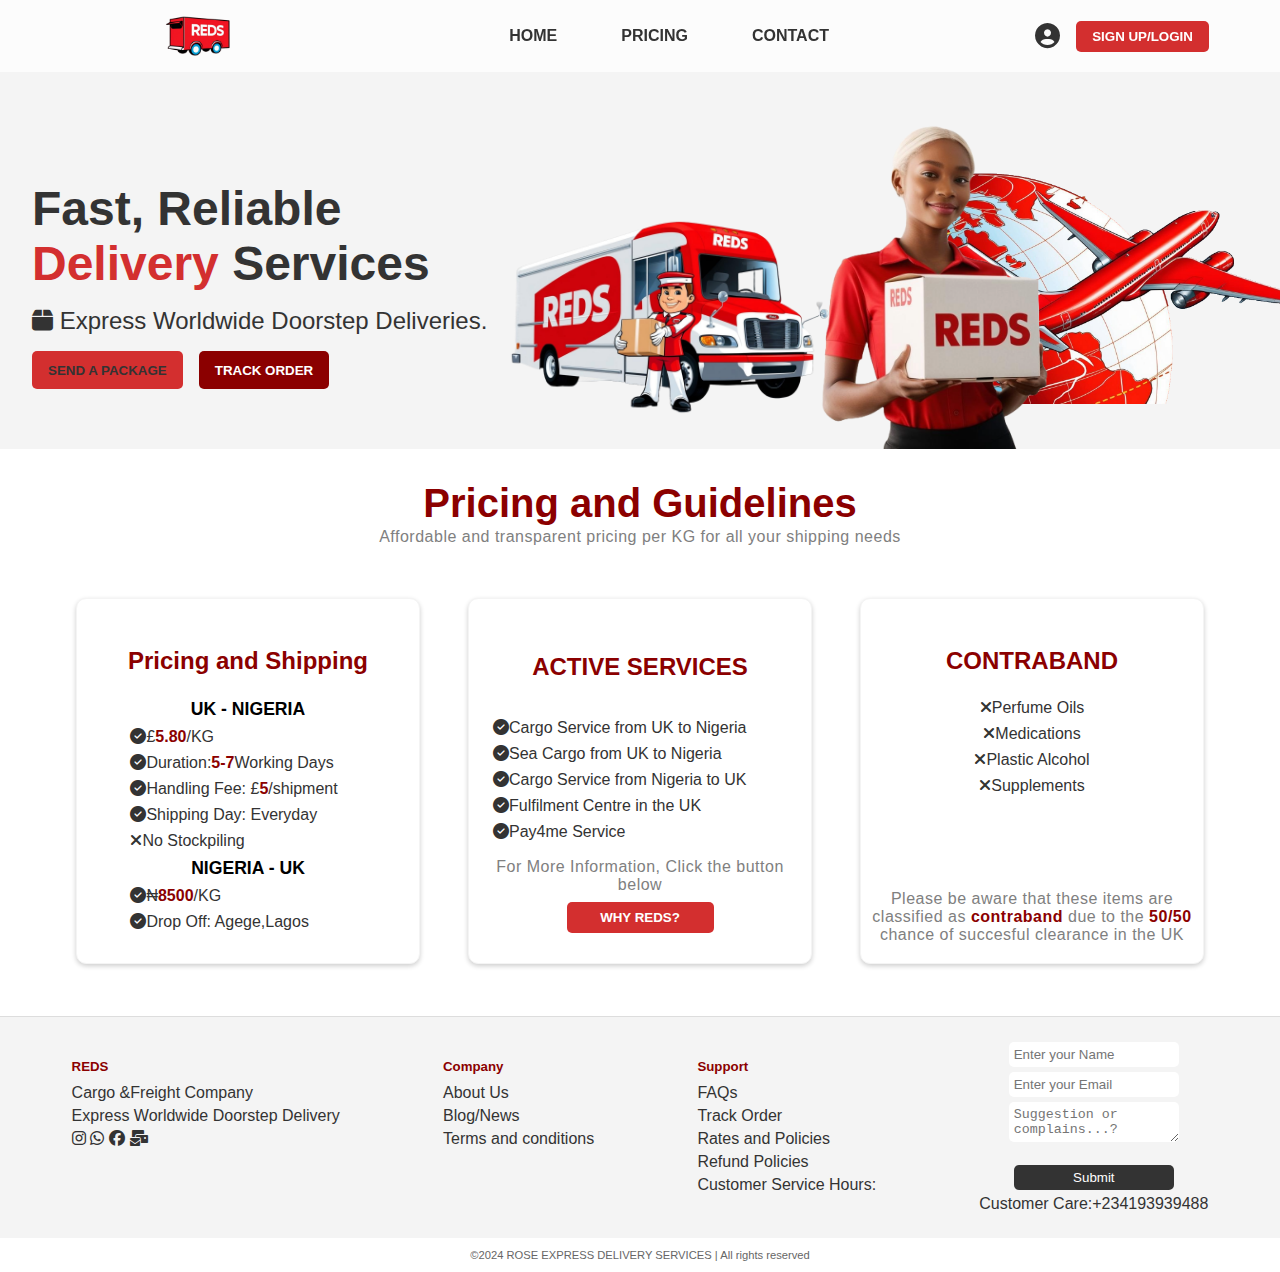
==== client/public/index.html @ db406c57 "delivery website log day 2:21/12/2024,added the pre-form and form page for the send package option" ====
<!DOCTYPE html>
<html lang="en">
<head>
    <meta charset="UTF-8">
    <meta name="viewport" content="width=device-width, initial-scale=1.0">
    <title>REDS</title>
    <link rel="stylesheet" href="CSS/reset.css">
    <link rel="stylesheet" href="CSS/style.css">
    <link rel="shortcut icon" href="IMAGES/REDS LOGO.png" type="image/x-icon">
    <link rel="stylesheet" href="fontawesome-free-6.6.0-web/css/all.min.css">
</head>
<body>
    <div class="container">
        <header>
            <nav class="navbar">
                <div class="logo">
                    <img src="IMAGES/REDS LOGO.png" alt="REDS logo">
                </div>
                <ul class="nav-menu">
                    <li><a href="#home">HOME</a></li>
                    <li><a href="#pricing">PRICING</a></li>
                    <li><a href="#contact">CONTACT</a></li> 
                </ul>
                <div class="buttons">
                    <a href="#"><i class="fa-solid fa-user-circle user"></i></a>
                    <button class="cta">SIGN UP/LOGIN</button>
                </div>
                
            </nav>
        </header>
        <!-----------------HERO SECTION------------------>
        <section id="home" class="hero">
            <div class="hero-text">
                <h1>Fast, Reliable <span>Delivery</span> Services</h1>
                <p><i class="fa-solid fa-box"></i> Express Worldwide Doorstep Deliveries. </p>
                <div class="cta-buttons">
                    <button class="cta"><a href="./src/pages/send.html">SEND A PACKAGE</a></button>
                    <button class="cta secondary">TRACK ORDER</button>
                </div>
               
            </div>
            <div class="hero-image">
                <img src="IMAGES/logo2.png" alt="Girl holding Box" class="main-image">
    
                <!-- Scattered Images -->
                 <img src="IMAGES/Remove background project (2).png" alt="plane" class="scattered-image plane">
                 <img src="IMAGES/REDS BUS.png" alt="bus" class="scattered-image bus">
    
            </div>
        </section>
        <!-----------------PRICING SECTION--------------------->
        <section id="pricing" class="pricing">
            <h2>Pricing and Guidelines</h2>
            <p>Affordable and transparent pricing per KG for all your shipping needs</p>
            <div class="pricing-info">
                <div class="card price">
                    <h3>Pricing and Shipping</h3>
                    <h5 class="title">UK - NIGERIA</h5>
                    <ul>
                        
                        <li><i class="fas fa-check-circle"></i> &pound;<strong>5.80</strong>/KG</li>
                        <li><i class="fas fa-check-circle"></i> Duration: <strong>5-7</strong> Working Days</li>
                        <li><i class="fas fa-check-circle"></i> Handling Fee: &pound;<strong>5</strong>/shipment</li>
                        <li><i class="fas fa-check-circle"></i> Shipping Day: Everyday</li>
                        <li><i class="fas fa-times"></i> No Stockpiling</li>
                    </ul>
                    <ul >
                        <h5 class="title">NIGERIA - UK</h5>
                        <li><i class="fas fa-check-circle"></i> &#8358;<strong>8500</strong>/KG</li>
                        <li><i class="fas fa-check-circle"></i> Drop Off: Agege,Lagos</li>
                    </ul>
                </div>
                <div class="card second">
                    <h3>ACTIVE SERVICES</h3>
                    <ul>
                        <li><i class="fas fa-check-circle"></i> Cargo Service from UK to Nigeria
                        </li>
                        <li><i class="fas fa-check-circle"></i> Sea Cargo from UK to Nigeria</li>
                        <li><i class="fas fa-check-circle"></i> Cargo Service from Nigeria to UK</li>
                        <li><i class="fas fa-check-circle"></i> Fulfilment Centre in the UK</li>
                        <li><i class="fas fa-check-circle"></i> Pay4me Service</li>
                    </ul>
                    <p>For More Information, Click the button below</p>
                    <button class="cta">WHY REDS?</button>
                </div>
                <div class="card last">
                    <h3>CONTRABAND </h3>
                    <ul>
                        <li><i class="fas fa-times"></i>Perfume Oils</li>
                        <li><i class="fas fa-times"></i>Medications</li>
                        <li><i class="fas fa-times"></i>Plastic Alcohol</li>
                        <li><i class="fas fa-times"></i>Supplements</li>
                    </ul>
                    <p>Please be aware that these items are classified as <strong>contraband</strong> due to the <strong>50/50</strong> chance of succesful clearance in the UK</p>
                </div>
            </div>
        </section>
        <!-----------------FOOTER------------>
        <footer>
            <div class="footer-content">
               <div class="footer-card info">
                <h5>REDS</h5>
                <p>Cargo &Freight Company</p>
                <p>Express Worldwide Doorstep Delivery</p>
                <div class="social-icons">
                    <a href="#"><i class="fab fa-instagram"></i></a>
                    <a href="#"><i class="fab fa-whatsapp"></i></a>               
                    <a href="#"><i class="fab fa-facebook"></i></a>               
                    <a href="#"><i class="fas fa-mail-bulk"></i></a>
                </div>
               </div>
               <div class="footer-card company">
                <h5>Company</h5>
                <p><a href="#">About Us</a></p>
                <p><a href="#">Blog/News</a></p>
                <p><a href="#">Terms and conditions</a></p>
               </div>
               <div class="footer-card support">
                <h5>Support</h5>
                <p><a href="#">FAQs</a></p>
                <p><a href="#">Track Order</a></p>
                <p><a href="#">Rates and Policies</a></p>
                <p><a href="#">Refund Policies</a></p>
                <p><a href="#">Customer Service Hours:</a></p>
               </div>
               <div class="footer-card contactus">
                <form >
                    <input type="text" placeholder="Enter your Name">
                    <input type="email" name="" id="" placeholder="Enter your Email">
                    <textarea name="" id="" placeholder="Suggestion or complains...?"></textarea><br>
                    <input type="submit" value="Submit" class="submit-btn">
                </form>
                <p>Customer Care:+234193939488</p>
               </div>
            </div>
            <div class="footer-ending">
                <p class="copyright">&copy;2024 ROSE EXPRESS DELIVERY SERVICES  | All rights reserved</p>
            </div>
        </footer>
        
    </div>
    <!----------------------NAVBAR--------------------->
    
    <script src="js/script.js"></script>
</body>
</html>
---- client/public/CSS/style.css ----
:root{
    --primary-red:#d32f2f;
    --dark-red:#8b0000;
    --white:#ffffff;
    --light-gray:#f4f4f4;
    --charcoal-gray:#333333;
    --gold:#ffc107;
    --green:rgb(8, 144, 8);
    font-size: 16px;
}

/* ================REUSABLE STYLING============== */
a{
    text-decoration: none;
    color: var(--charcoal-gray);
    cursor: pointer;
}
li{
    list-style-type: none;
}
strong{
    color: var(--dark-red);
}
.title{
    color: black;
    font-size: 1.1rem;
}

/* ==================GENERAL STYLING=============== */
body{
    font-family: Arial, Helvetica, sans-serif;
    margin: 0;
    padding: 0;
    background-color: var(--white);
    color: var(--charcoal-gray);
    overflow-x: hidden;
    scroll-behavior: smooth;
    width: 100%;
    
}

/* =============NAVBAR================= */
.navbar{
    display: flex;
    justify-content: space-around;
    align-items: center;
    padding: 0 2rem 0;
    background-color: #fbfbfbcc;
    border-bottom: 1px solid var(--light-gray);
    position: sticky;
    z-index: 999;
    backdrop-filter: blur(10px);
    width: 100%;
}
.nav-menu{
    display: flex;
    gap: 4rem;
   
}
.nav-menu li{
    display: inline;
}
.nav-menu li a{
    color: var(--charcoal-gray);
    font-weight: 600;
    transition: color 0.3s ease-in-out;
}
.nav-menu li a:hover{
    color: var(--primary-red);
}
.cta{
    background-color: var(--primary-red);
    color: white;
    border: none;
    padding: 0.5rem 1rem;
    border-radius: 5px;
    font-weight: bold;
    cursor: pointer;
    transition: background-color 0.3s ease;
}
.cta:hover{
    background-color: var(--dark-red);
}
.buttons{
    display: flex;
    align-items: center;
    gap: 1rem;
}
.buttons a{
    color: var(--charcoal-gray);
}
.user{
    font-size: 25px;
}
.logo{
    width: 10%;
    height: 50%;
    display: flex;
    align-items: center;
}
.logo img{
    width: 100%;
    height: 100%;
}
/* ===========HERO SECTION============== */
.hero{
    display: flex;
    padding: 2rem 2rem 0;
    background-color: var(--light-gray);
    flex-wrap: wrap;
    align-items: center;
    justify-content: space-between;
    height: 100vh;
}
.hero-text{
    max-width: 40%;
}
.hero-text h1{
    font-size: 3rem;
    color: var(--charcoal-gray);
    padding: 0;
    margin: 1rem 0 1rem;
}
.hero-text h1 span{
    color: var(--primary-red);
}
.hero-text p{
    font-size: 1.5rem;
    margin: 0 0 1rem;
    color: var(--charcoal-gray); 
}
.cta-buttons{
    display: flex;
    gap: 1rem;
}
.cta.secondary{
    background-color: var(--dark-red);
    color: var(--white);
}
.secondary:hover{
    background-color: transparent;
    outline: 2px solid var(--dark-red);
    outline-offset: -2px;
    color: var(--charcoal-gray);
}
.hero-image{
    position: relative;
    max-width: 56.2%;
    display: flex;
    justify-content: center;
    align-items: center;
   
}
.hero .cta{
padding: 0.7rem 1rem;
}
.hero-image .main-image{
    width: 177%;
    height: auto;
    object-fit: contain;
    z-index: 1;
}
.scattered-image{
    position: absolute;
    width: 70px;
    height: auto;
    z-index: 0;
    transition: transform 0.3s;
}
.scattered-image:hover{
    transform: scale(1.1);
}
.plane{
    top: 13%;
    right:-17%;
    width: 450px;
}
.bus{
    bottom: 10%;
    left: -20%;
    width: 350px;
}
/* ========PRICING SECTION========= */
.pricing{
    padding: 2rem;
    background-color: var(--white);
    text-align: center;
}
.pricing h2{
    font-size: 2.5rem;
    color: var(--dark-red);
    margin: 0;
    padding: 0;
}
.pricing p{
    margin: 2px 0;
    letter-spacing: 0.5px;
    color: grey;
}
.pricing-info{
    display: flex;
    justify-content: space-around;
    margin-top: 2rem;
    flex-wrap: wrap;
    padding: 20px;
}
.card{
    background-color: var(--white);
    border:1px solid var(--light-gray);
    border-radius: 10px;
    padding: 1.5rem;
    box-shadow: 0px 2px 5px rgba(0,0,0,0.2);
    width: 25%;
    text-align: center;
}
.pricing-info .price h5 {
margin: 0;
}
.pricing-info .price ul {
  width: 80%;
  margin: 0 auto;
}
.pricing-info .price li{
    display: flex;
}
.card h3{
    font-size: 1.5rem;
    color: var(--dark-red);
}
.card ul{
    list-style: none;
    padding: 0;
    margin: 0;
}
.card ul li{
    margin: 0.5rem 0;
}
.last{
    position: relative;
}
.last p{
    position: absolute;
    bottom: 2%;
    left: 0;
    padding: 10px;
}
.second{
    display: flex;
    flex-direction: column;
    justify-content: space-evenly;
}
.second li{
    display: flex;
    width: 90%;
    margin: 0 auto;
}
.second .cta{
    width: 50%;
    margin: 0 auto;
}
/* ===========FOOTER============== */
.footer-content{
    display: flex;
    justify-content: space-around;
    background-color: var(--light-gray);
    padding: 20px;
    border-top: 1px solid #ddd;
}
.footer-content div{
    text-align: left;
}
.footer-content h5{
    color: var(--dark-red);
    margin-bottom: 10px;
}
.footer-content p a{
    display: block;
    text-decoration: none;
    color: var(--charcoal-gray);
    margin: 0;
    padding: 0;
}
.footer-content p{
    margin: 5px 0;
}
.footer-content p:hover a{
    color: var(--primary-red);
    margin-left: -5px ;
}
.footer-content form{
    display: flex;
    flex-direction: column;
    align-items: center;
}
.footer-content form input, .footer-content form textarea{
    width: 70%;
    margin: 5px 0 0;
    padding: 5px;
    border: none ;
    border-radius: 5px;
}
.submit-btn{
    background-color: var(--charcoal-gray);
    color: var(--white);
    padding: 8px 15px;
    cursor: pointer;
    transition: background-color 0.3s ease;
}
.submit-btn:hover{
    background-color: var(--green);
}
.copyright{
   text-align: center;
   color: #666;
   font-size: 0.7rem;
}

/* ===========MEDIA QUERIES============ */
@media (max-width:2560px){
    .hero{
        height: auto;
    }
    .hero-text{
        width: 50%;
    }
    .hero-image{
        width: 50%;
    }
    .hero-image .main-image{
        width: 100%;
    }
    .plane{
        right: 15%;
    }
    .bus{
        left: 6%;
    } 
}
@media(max-width:2251px){
    .plane{
        right: 10%;
    }
    .bus{
        left: 0;
    }
}
@media(max-width:1983px){
    .plane{
        right: 3%;
    }
    .bus{
        left:-5%;
    }
}
@media(max-width:1765px){
    .plane{
        right: -3%;
    }
    .bus{
        left:-8%;
    }
}
@media(max-width:1591px){
    .plane{
        right: -9%;
    }
    .bus{
        left:-15%;
    }
}
@media(max-width:1450px){
    .plane{
        right: -15%;
    }
}
@media(max-width:1332px){
    .plane{
        right: -21%;
    }
    .bus{
        left: -25%;
    }
}
@media(max-width:1229px){
    .plane{
        right: -28%;
    }
    .bus{
        left: -25%;
    }
}
@media(max-width:1135px){
    .plane{
        right: -5%;
        width: 300px;
    }
    .bus{
        left: -15%;
        width: 250px;
    }
}
@media(max-width:1053px){
    .plane{
        right: 0%;
        width: 250px;
    }
    .bus{
        left: -8%;
        width: 200px;
    }
}
@media(max-width:953px){
    .plane{
        right: -6%;
        width: 250px;
    }
    .bus{
        left: -13%;
        width: 200px;
    }
}
@media(max-width:870px){
    .hero{
        flex-direction: column-reverse;
    }
    .hero-text{
        width: 100%;
        max-width: 100%;
        display: flex;
        flex-direction: column;
        align-items: center;
        padding: 1rem;
    }
    .hero-image{
        width: 100%;
    }
    .hero-image .main-image{
        width: 110%;
        margin-bottom: -20px;
    }
    .plane{
        width: 450px;
        right: -45%;
        top: 0;
    }
    .bus{
        width: 350px;
        top: 30%;
        left: -35%;
    }
}
@media(max-width:858px){
    .plane{
        width: 400px;
        right: -40%;
    }
    .bus{
        width: 300px;
        left: -30%;
    }
}
@media(max-width:800px){
    .plane{
        width: 300px;
        right: -23%;
    }
    .bus{
        width: 200px;
        top: 60%;
        left: -15%;
    }
    .hero-text h1{
        font-size: 2.5rem;
    }
}
@media(max-width:737px){
    .plane{
        width: 250px;
        right: -16%;
    }
    .bus{
        width: 200px;
        top: 60%;
        left: -15%;
    }
}
@media(max-width:675px){
    .plane{
        width: 200px;
        right: -8%;
    }
    .bus{
        width: 150px;
        top: 60%;
        left: -15%;
    }
    .hero-text h1{
        font-size: 2rem;
        text-align: center;
    }
}
@media(max-width:610px){
    .plane{
        width: 200px;
        right: -16%;
    }
    .bus{
        width: 150px;
        top: 60%;
        left: -20%;
    }
}
@media(max-width:565px){
    .plane{
        width: 200px;
        right: -22%;
    }
    .bus{
        width: 150px;
        top: 60%;
        left: -25%;
    }
    .hero-text h1{
        font-size: 1.5rem;
        
    }
}
@media(max-width:512px){
    .plane{
        width: 200px;
        right: -30%;
    }
    .bus{
        width: 150px;
        top: 60%;
        left: -30%;
    }
}
@media(max-width:475px){
    .plane{
        width: 250px;
        right: -55%;
    }
    .bus{
        width: 100px;
        top: 70%;
        left: -15%;
    }
}
@media(max-width:425px){
    .plane{
        width: 250px;
        right: -55%;
    }
    .bus{
        width: 100px;
        top: 70%;
        left: -15%;
    }
    .hero-text h1{
        font-size: 1rem;
    }
}
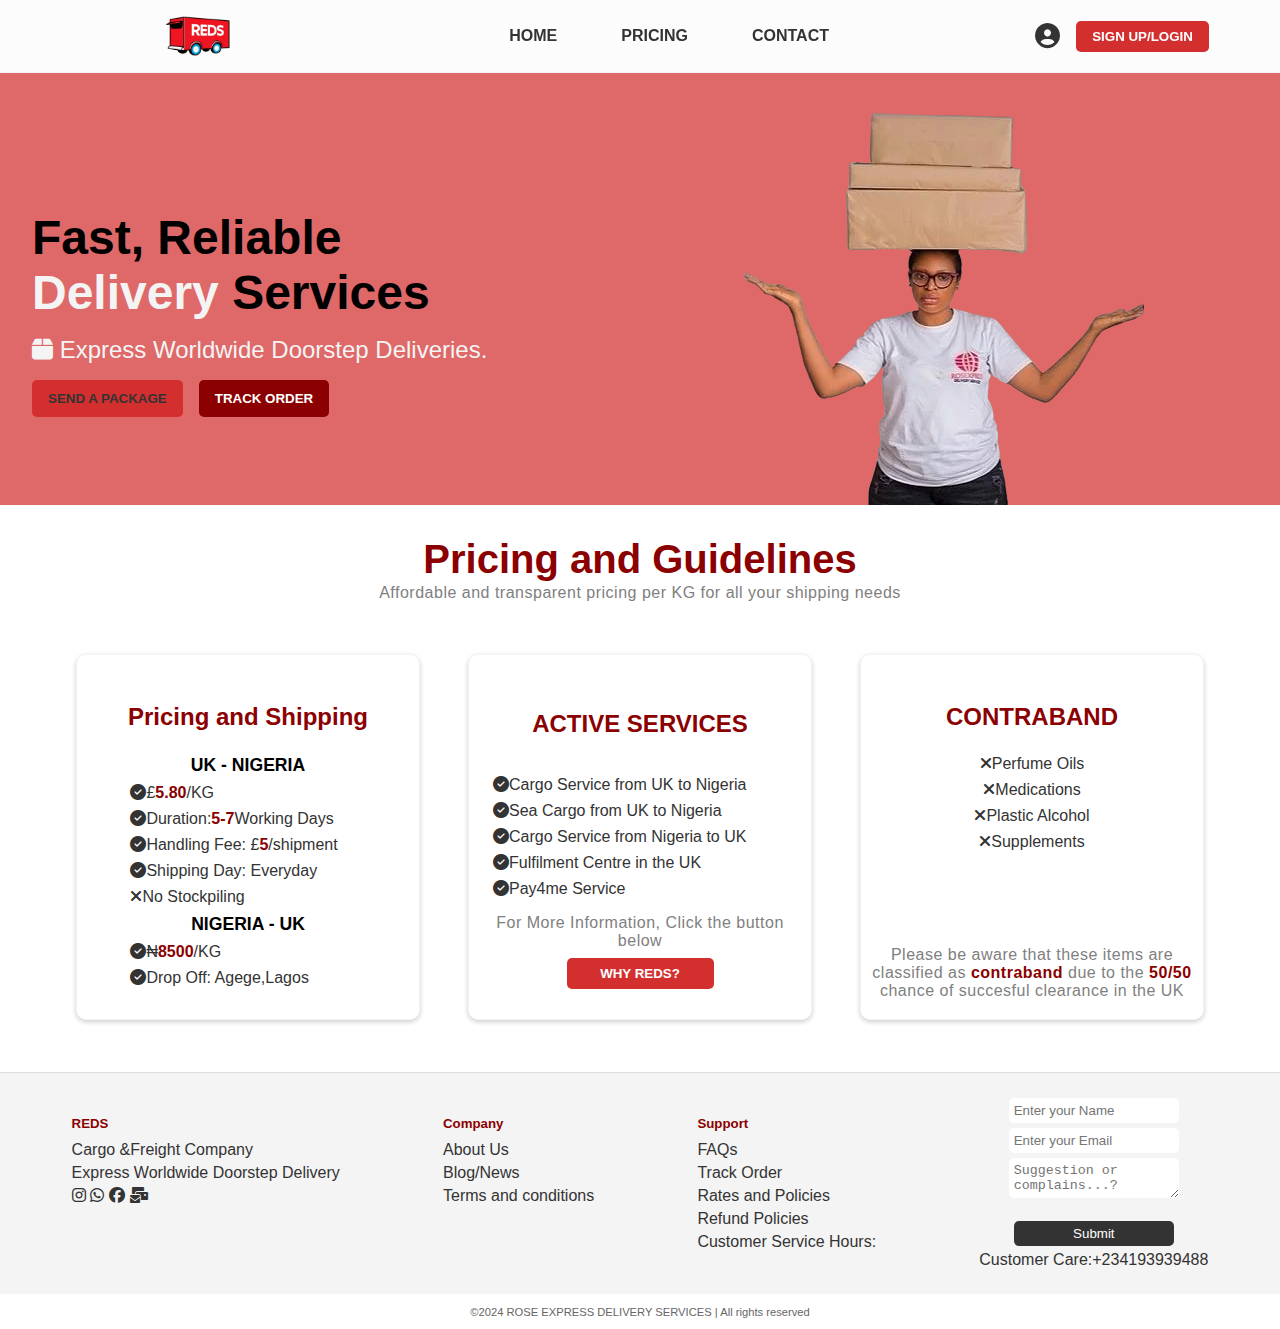
==== commit bdc96f3a: "mad changes to the hero header to match mobile design" ====
--- a/client/public/index.html
+++ b/client/public/index.html
@@ -4,7 +4,7 @@
     <meta charset="UTF-8">
     <meta name="viewport" content="width=device-width, initial-scale=1.0">
     <title>REDS</title>
-    <link rel="stylesheet" href="CSS/reset.css">
+    <link rel="stylesheet" href="CSS/mobile.css">
     <link rel="stylesheet" href="CSS/style.css">
     <link rel="shortcut icon" href="IMAGES/REDS LOGO.png" type="image/x-icon">
     <link rel="stylesheet" href="fontawesome-free-6.6.0-web/css/all.min.css">
@@ -34,18 +34,19 @@
                 <h1>Fast, Reliable <span>Delivery</span> Services</h1>
                 <p><i class="fa-solid fa-box"></i> Express Worldwide Doorstep Deliveries. </p>
                 <div class="cta-buttons">
-                    <button class="cta"><a href="./src/pages/send.html">SEND A PACKAGE</a></button>
+                    <button class="cta pry"><a href="./src/pages/send.html">SEND A PACKAGE</a></button>
                     <button class="cta secondary">TRACK ORDER</button>
                 </div>
                
             </div>
             <div class="hero-image">
-                <img src="IMAGES/logo2.png" alt="Girl holding Box" class="main-image">
-    
+                <!-- <img src="IMAGES/logo2.png" alt="Girl holding Box" class="main-image">
+     -->
+                <img src="IMAGES/wura.png" alt="">
                 <!-- Scattered Images -->
-                 <img src="IMAGES/Remove background project (2).png" alt="plane" class="scattered-image plane">
+                 <!-- <img src="IMAGES/Remove background project (2).png" alt="plane" class="scattered-image plane">
                  <img src="IMAGES/REDS BUS.png" alt="bus" class="scattered-image bus">
-    
+     -->
             </div>
         </section>
         <!-----------------PRICING SECTION--------------------->
@@ -139,8 +140,123 @@
         </footer>
         
     </div>
-    <!----------------------NAVBAR--------------------->
-    
+    <!----------------------MOBILE--------------------->
+    <div class="mobile-container">
+        <div class="mobile-header">
+            <nav class="mobile-nav">
+                <div class="logo">
+                    <!-- <img src="IMAGES/REDS LOGO.png" alt=""> -->
+                    <p>REDS</p>
+                </div>
+                <div class="menu-icons">
+                    <a href="#"><i class="fas fa-user"></i></a>
+                    <!-- <i class="fas fa-bars"></i> -->
+                </div>
+            </nav>
+        </div>
+        <div class="mobile-hero">
+            <div class="mobile-hero-text">
+                <h1>Fast, Reliable <span>Delivery</span> Service</h1>
+                <p class="description">
+                    <i class="fas fa-box"></i> Express Worldwide Doorstep Deliveries
+                </p>
+                <div class="mobile-cta ">
+                    <a href="/client/public/src/pages/send.html"><button class="cta pry"><i class="fas fa-paper-plane"></i> SEND YOUR ITEM</button></a>
+                    <a href="#"><button class="cta secondary">TRACK ITEM</button></a>
+                </div>
+            </div>
+            <div class="mobile-hero-image">
+                <img src="IMAGES/wura.png" alt="">
+            </div>
+           
+        </div>
+        <section class="mobile-pricing">
+            <h2>Pricing and Guidelines</h2>
+            <p class="sub-text">Affordable and transparent pricing per KG for all your shipping needs</p>
+            <div class="mobile-pricing-cards">
+                <div class="pricing-card ">
+                    <h3>Pricing and Shipping</h3>
+                    <h5 class="title">UK - NIGERIA</h5>
+                    <ul class="price-section">
+                        
+                        <li><i class="fas fa-check-circle"></i> &pound;<strong>5.80</strong>/KG</li>
+                        <li><i class="fas fa-check-circle"></i> Duration: <strong>5-7</strong> Working Days</li>
+                        <li><i class="fas fa-check-circle"></i> Handling Fee: &pound;<strong>5</strong>/shipment</li>
+                        <li><i class="fas fa-check-circle"></i> Shipping Day: Everyday</li>
+                        <li><i class="fas fa-times"></i> No Stockpiling</li>
+                    </ul>
+                    <h5 class="title">NIGERIA - UK</h5>
+                    <ul class="price-section">
+                        <li><i class="fas fa-check-circle"></i> &#8358;<strong>8500</strong>/KG</li>
+                        <li><i class="fas fa-check-circle"></i> Drop Off: Agege,Lagos</li>
+                    </ul>
+                </div>
+                <div class="pricing-card">
+                    <h3>ACTIVE SERVICES</h3>
+                    <ul class="price-section">
+                        <li><i class="fas fa-check-circle"></i> Cargo Service from UK to Nigeria
+                        </li>
+                        <li><i class="fas fa-check-circle"></i> Sea Cargo from UK to Nigeria</li>
+                        <li><i class="fas fa-check-circle"></i> Cargo Service from Nigeria to UK</li>
+                        <li><i class="fas fa-check-circle"></i> Fulfilment Centre in the UK</li>
+                        <li><i class="fas fa-check-circle"></i> Pay4me Service</li>
+                    </ul>
+                    <p>For More Information, Click the button below</p>
+                    <button class="cta">WHY REDS?</button>
+                </div>
+                <div class="pricing-card card-last ">
+                    <h3>CONTRABANDS</h3>
+                    <ul class="price-section-last">
+                        <li><i class="fas fa-times"></i>Perfume Oils</li>
+                        <li><i class="fas fa-times"></i>Medications</li>
+                        <li><i class="fas fa-times"></i>Plastic Alcohol</li>
+                        <li><i class="fas fa-times"></i>Supplements</li>  
+                    </ul>
+                    <p>Please be aware that these items are classified as <strong>contraband</strong> due to the <strong>50/50</strong> chance of successful clearance in the UK</p>
+                </div>
+            </div>
+        </section>
+        <footer>
+            <div class="footer-main">
+                <div class="footer-card info">
+                    <h5>REDS</h5>
+                    <p>Cargo &Freight Company</p>
+                    <p>Express Worldwide Doorstep Delivery</p>
+                    <div class="social-icons">
+                        <a href="#"><i class="fab fa-instagram"></i></a>
+                        <a href="#"><i class="fab fa-whatsapp"></i></a>               
+                        <a href="#"><i class="fab fa-facebook"></i></a>               
+                        <a href="#"><i class="fas fa-mail-bulk"></i></a>
+                    </div>
+                   </div>
+                   <div class="footer-card company">
+                    <h5>Company</h5>
+                    <p><a href="#">About Us</a></p>
+                    <p><a href="#">Blog/News</a></p>
+                    <p><a href="#">Terms and conditions</a></p>
+                   </div>
+                   <div class="footer-card support">
+                    <h5>Support</h5>
+                    <p><a href="#">FAQs</a></p>
+                    <p><a href="#">Track Order</a></p>
+                    <p><a href="#">Rates and Policies</a></p>
+                    <p><a href="#">Refund Policies</a></p>
+                    <p><a href="#">Customer Service Hours:</a></p>
+                   </div>
+                   <div class="footer-card contactus">
+                    <form >
+                        <input type="text" placeholder="Enter your Name">
+                        <input type="email" name="" id="" placeholder="Enter your Email">
+                        <textarea name="" id="" placeholder="Suggestion or complains...?"></textarea><br>
+                        <input type="submit" value="Submit" class="cta">
+                    </form>
+                    <p>Customer Care:+234193939488</p>
+                   </div>
+            </div>
+            <div class="footer-end copyright">
+            </div>
+        </footer>
+    </div>
     <script src="js/script.js"></script>
 </body>
 </html>--- a/client/public/CSS/mobile.css
+++ b/client/public/CSS/mobile.css
@@ -0,0 +1,213 @@
+:root{
+    --primary-red:#d32f2f;
+    --dark-red:#8b0000;
+    --white:#ffffff;
+    --light-gray:#f4f4f4;
+    --charcoal-gray:#333333;
+    --gold:#ffc107;
+    --green:rgb(8, 144, 8);
+    font-size: 16px;
+}
+a{
+    text-decoration: none;
+    color: var(--charcoal-gray);
+    cursor: pointer;
+}
+li{
+    list-style-type: none;
+}
+strong{
+    color: var(--dark-red);
+}
+.mobile-container{
+    overflow-x: hidden;
+}
+.mobile-header{
+    background-color: var(--white);
+    border-bottom: 1px solid var(--primary-red);
+    width: 100%;
+    padding: 0.5rem;
+    margin: 0;
+    position: sticky;
+}
+.mobile-nav{
+    display: flex;
+    justify-content: space-between;
+    align-items: center;
+    width: 80%;
+    margin: 0 auto;
+}
+.mobile-nav .logo img{
+    width: 4rem;
+    margin: 0.3rem 0;
+    padding: 0;
+}
+.mobile-nav .logo p{
+    margin: 0;
+    padding: 0;
+    position: absolute;
+    left: 18%;
+    font-weight: 600;
+    color: var(--charcoal-gray);
+}
+.mobile-nav .menu-icons{
+    display: flex;
+    gap: 1em;
+}
+.mobile-hero{
+    background-color: #d32f2fb9;
+    margin: 0;
+    position: relative;
+    width: 100%;
+    top: 10.5%;
+    padding: 1rem 1rem 0;
+    display: flex;
+    align-items: center;
+    height: auto;
+}
+.mobile-hero-text h1{
+    color: black;
+    margin: 0;
+    padding: 0;
+}
+.mobile-hero-text h1 span{
+    color: var(--light-gray);
+}
+.mobile-hero-text .description{
+    margin: 0.5rem 0 1rem;
+    padding: 0;
+    color: var(--light-gray);
+}
+.mobile-hero-text .description i{
+    color: var(--charcoal-gray);
+}
+.mobile-pricing{
+    width: 100%;
+    height: auto;
+    padding: 1rem;
+    text-align: center;
+}
+.mobile-pricing-cards{
+   display: grid;
+   grid-template-columns: repeat(autofit, minmax(250px,1fr));
+   gap: 20px;
+   justify-content: center;
+   margin-top: 2rem;
+}
+.pricing-card{
+    background-color: var(--white);
+    border:1px solid var(--light-gray);
+    border-radius: 10px;
+    padding: 1.5rem;
+    box-shadow: 0px 2px 5px rgba(0,0,0,0.2);
+    max-width: 400px;
+    min-height: 300px;
+}
+.price-section{
+    display: flex;
+    flex-direction: column;
+    align-items: flex-start;
+}
+.price-section-last{
+    text-align: center;
+    margin: 0;
+    padding: 0;
+}
+.card-last p{
+    width: 80%;
+    color: grey;
+    margin: 2rem auto;
+}
+.mobile-pricing h2{
+    color: var(--dark-red);
+    font-size: 2.5rem;
+    margin: 0;
+    padding: 0;
+}
+.mobile-pricing .sub-text{
+    margin: 0.2rem  0 0.5rem;
+    letter-spacing: 0.5px;
+    color: grey;
+    padding: 0;
+}
+.mobile-pricing h3{
+    color: var(--dark-red);
+}
+.footer-main{
+    display: flex;
+    justify-content: space-around;
+    background-color: var(--light-gray);
+    padding: 20px;
+    border-top: 1px solid #ddd;
+    flex-wrap: wrap;
+    gap: 1rem;
+}
+.footer-main .footer-card{
+    max-width: 200px;
+    padding: 0.5rem;
+}
+.footer-main .footer-card h5{
+text-align: center;
+}
+.footer-main .contactus{
+    display: flex;
+    flex-direction: column;
+}
+.footer-main .contactus input[type="submit"]{
+    background-color: var(--charcoal-gray);
+    color: var(--white);
+    padding: 8px 15px;
+    cursor: pointer;
+    transition: background-color 0.3s ease;
+}
+.footer-main .contactus input[type="submit"]:hover{
+    background-color: var(--green);
+}
+@media (max-width:700px){
+    .mobile-hero-text h1{
+        font-size: 2rem;
+    }
+    .mobile-hero-text .description{
+        font-size: 0.8rem;
+    }
+    .mobile-container .mobile-hero .cta{
+        font-size: 0.5rem;
+    }
+}
+@media (max-width:645px){
+    .mobile-hero-text h1{
+        font-size: 1.6rem;
+    }
+    .mobile-hero-text .description{
+        font-size: 0.6rem;
+    }
+}
+@media (max-width:596px){
+    .mobile-hero{
+        flex-direction: column-reverse;
+        padding-bottom: 1rem;
+    }
+    .mobile-hero-text{
+        width: 100%;
+        text-align: center;
+    }
+    .mobile-hero-text h1{
+        font-size: 2.2rem;
+    }
+    .mobile-hero-text .description{
+        font-size: 1rem;
+    }
+}
+@media(max-width:596px){
+    .mobile-hero-text h1{
+        font-size: 1.8rem;
+    }
+}
+@media(max-width:430px){
+    .mobile-hero-text h1{
+        font-size: 1.4rem;
+    }
+    .mobile-hero-text .description{
+        font-size: 0.7rem;
+    }
+}
--- a/client/public/CSS/style.css
+++ b/client/public/CSS/style.css
@@ -80,6 +80,7 @@
 }
 .cta:hover{
     background-color: var(--dark-red);
+    color: var(--white);
 }
 .buttons{
     display: flex;
@@ -106,7 +107,7 @@
 .hero{
     display: flex;
     padding: 2rem 2rem 0;
-    background-color: var(--light-gray);
+    background-color: #d32f2fb9;
     flex-wrap: wrap;
     align-items: center;
     justify-content: space-between;
@@ -117,21 +118,24 @@
 }
 .hero-text h1{
     font-size: 3rem;
-    color: var(--charcoal-gray);
+    color: black;
     padding: 0;
     margin: 1rem 0 1rem;
 }
 .hero-text h1 span{
-    color: var(--primary-red);
+    color: var(--light-gray);
 }
 .hero-text p{
     font-size: 1.5rem;
     margin: 0 0 1rem;
-    color: var(--charcoal-gray); 
+    color: var(--light-gray); 
 }
 .cta-buttons{
     display: flex;
     gap: 1rem;
+}
+.pry:hover a{
+    color: var(--white)!important;
 }
 .cta.secondary{
     background-color: var(--dark-red);
@@ -473,98 +477,15 @@
         font-size: 2.5rem;
     }
 }
-@media(max-width:737px){
-    .plane{
-        width: 250px;
-        right: -16%;
-    }
-    .bus{
-        width: 200px;
-        top: 60%;
-        left: -15%;
-    }
-}
-@media(max-width:675px){
-    .plane{
-        width: 200px;
-        right: -8%;
-    }
-    .bus{
-        width: 150px;
-        top: 60%;
-        left: -15%;
-    }
-    .hero-text h1{
-        font-size: 2rem;
-        text-align: center;
-    }
-}
-@media(max-width:610px){
-    .plane{
-        width: 200px;
-        right: -16%;
-    }
-    .bus{
-        width: 150px;
-        top: 60%;
-        left: -20%;
-    }
-}
-@media(max-width:565px){
-    .plane{
-        width: 200px;
-        right: -22%;
-    }
-    .bus{
-        width: 150px;
-        top: 60%;
-        left: -25%;
-    }
-    .hero-text h1{
-        font-size: 1.5rem;
-        
-    }
-}
-@media(max-width:512px){
-    .plane{
-        width: 200px;
-        right: -30%;
-    }
-    .bus{
-        width: 150px;
-        top: 60%;
-        left: -30%;
-    }
-}
-@media(max-width:475px){
-    .plane{
-        width: 250px;
-        right: -55%;
-    }
-    .bus{
-        width: 100px;
-        top: 70%;
-        left: -15%;
-    }
-}
-@media(max-width:425px){
-    .plane{
-        width: 250px;
-        right: -55%;
-    }
-    .bus{
-        width: 100px;
-        top: 70%;
-        left: -15%;
-    }
-    .hero-text h1{
-        font-size: 1rem;
-    }
-}
-
-
-
-
-
-
-
+
+
+@media(min-width:769px){
+    .mobile-container{
+        display: none;
+    }
+}
+@media(max-width:768px){
+    .container{
+        display: none;
+    }
+}
